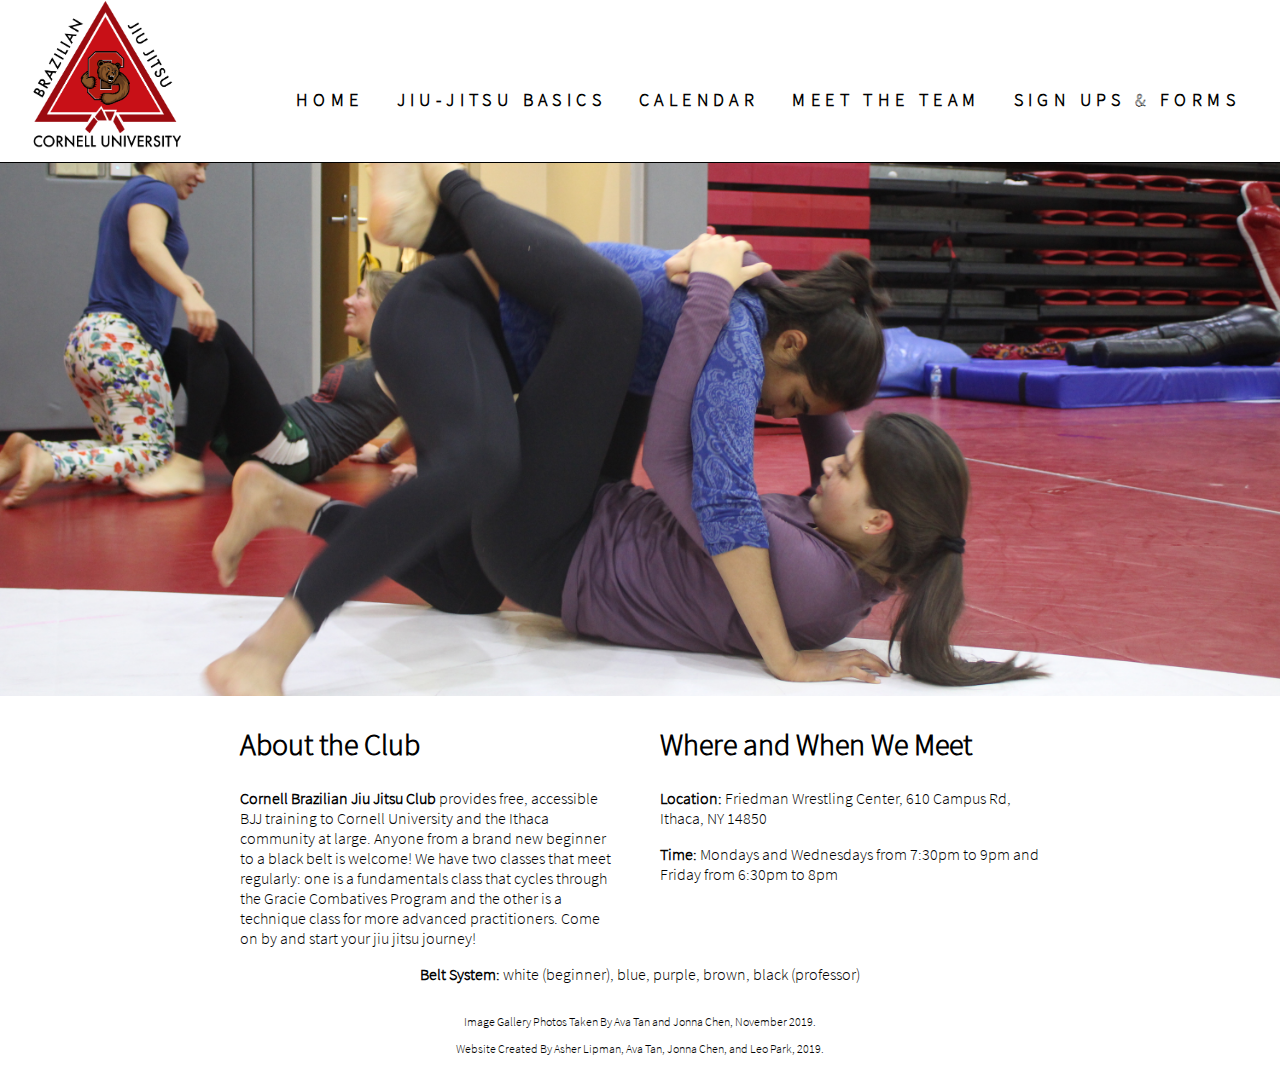
==== index.html @ 658da3bb "added hamburger nav" ====
<!DOCTYPE html>
<html>
<head>
  <meta charset="utf-8"/>
  <meta name="viewport" content="width=device-width, initial-scale=1"/>
  <title>Homepage</title>
  <link rel="stylesheet" type="text/css" href="styles/site.css">
  <script type="text/javascript" src="scripts/jquery-3.4.1.min.js"></script>
  <script type="text/javascript" src="scripts/carousel.js"></script>
</head>
<body>

  <!--Header: Logo + Navigation Bar-->
  <header>
      <!-- Source: Jonna Chen 2019 -->
      <img class="logo" alt="logo" src="images/logo.png"/>
      <button id="hamburger" type="button" class="mobile">&#9776;</button>
      <nav class="desktop">
          <ul class="navigation">
              <li> <a href="index.html">Home</a> </li>
              <li> <a href="basics.html">Jiu-Jitsu Basics</a> </li>
              <li> <a href="calendar.html">Calendar</a> </li>
              <li> <a href="team.html">Meet the Team</a> </li>
              <li> <a href="signups.html">Sign Ups & Forms</a></li>
          </ul>
      </nav>

  </header>

  <!--Source: These photos were taken by Ava Tan and Jonna Chen, November 2019-->
  <div class = "image-carousel">
    <img id="carousel" class="carousel" alt="image gallery of pictures from jiu-jitsu practice" src ="images/carousel-1.jpg"/>
  </div>

  <div class = "description">
    <div id = "abouttheclub">
      <h2>About the Club</h2>
      <p><strong>Cornell Brazilian Jiu Jitsu Club</strong> provides free, accessible BJJ training to Cornell University and the Ithaca community at large. Anyone from a brand new beginner to a black belt is welcome! We have two classes that meet regularly: one is a fundamentals class that cycles through the Gracie Combatives Program and the other is a technique class for more advanced practitioners. Come on by and start your jiu jitsu journey! </p>
    </div>
    <div id = "wherewhen">
      <h2>Where and When We Meet</h2>
      <p><strong>Location:</strong> Friedman Wrestling Center, 610 Campus Rd, Ithaca, NY 14850</p>
      <p><strong>Time:</strong> Mondays and Wednesdays from 7:30pm to 9pm and Friday from 6:30pm to 8pm </p>
    </div>
  </div>

  <p id = "beltsystem"><strong>Belt System:</strong> white (beginner), blue, purple, brown, black (professor)</p>

  <div class = "footer">
    <p>Image Gallery Photos Taken By Ava Tan and Jonna Chen, November 2019.</p>
    <p>Website Created By Asher Lipman, Ava Tan, Jonna Chen, and Leo Park, 2019.</p>
  </div>

</body>
</html>
---- styles/site.css ----
body{
  margin:0;
  font-family: 'SourceSansProLight', sans-serif;
}
@font-face {
  font-family:"Alasti-Regular";
  src:url('../fonts/Alasti-Regular.ttf') format('truetype');
}
@font-face {
  font-family:"SourceSansProLight";
  src: url("../fonts/SourceSansPro-Light.ttf") format('truetype');
}

header{
  display:flex;
  width: 100%;
  flex-direction: row;
  justify-content: space-between;
  background-color: white;
  margin:0;
  padding-bottom: 10px;
  border-bottom: 1px solid black;
}

.logo{
  width:150px;
  height:150px;
  border:1px solid white;
  padding-left: 30px;
}

/*Text Styling*/
h1{

}
.sign-up{
  text-align: center;
}
h2{
  font-size: 30px;

}
.basics{
  text-align: center;

}
/*Navigation Bar Styling*/
#hamburger{
    background: none;
    border: none;
    color:black;
    font-size: 32px;
    margin-right:20px;
}
nav{
  height:150px;
  width: 80%;
}

.navigation{
  list-style: none;
  display: flex;
  flex-direction: row;
  justify-content: space-between;
  margin:0;
  margin-right:40px;
  height: 150px;
}

.navigation a{
    transition-duration: 250ms;
    line-height: 200px;
    text-decoration: none;
    color:black;
    font-family:"SourceSansProLight", sans-serif;
    font-weight: bold;
    font-size:18px;
    text-transform: uppercase;
    margin:auto 0;
    letter-spacing: 0.3em;
}
.navigation a:hover{
    transition-duration:250ms;
    font-size: 21px;
    color: #a42e2e;
}
/*Homepage Styling*/

.carousel{
  width: 100%;
}

.description{
  display: flex;
  flex-direction: row;
  width: 800px;
  margin-left: auto;
  margin-right: auto;
}

#abouttheclub, #wherewhen{
  width: 400px;
  margin-left: auto;
  margin-right: auto;
}

#abouttheclub{
  margin-right: 20px;
}

#wherewhen{
  margin-left: 20px;
}

#beltsystem{
  margin-top: 0px;
  margin-bottom: 30px;
  text-align: center;
}

/*Basics styling*/
.videos{
    display: flex;
    flex-direction: row;
    flex-wrap: wrap;
    margin-left: auto;
    margin-right: auto;
}
.videos figure{
    width:300px;
    height:300px;
    margin: 10px calc(calc(100% - 900px) / 6);
}
.videos figcaption{
    text-align: center;
}


p.basics-text{
  width: 50%;
  margin-left: auto;
  margin-right: auto;
}
ul.basics-list{
  width: 50%;
  margin-left: auto;
  margin-right: auto;
}
figure.jiujitsu{
  width: 800px;
  text-align: left;
  margin-left: auto;
  margin-right: auto;
  margin-bottom: 15px;
}
img.jiujitsu{
  display: block;
  margin-left: auto;
  margin-right: auto;
}
figcaption.jiujitsu{
  font-size: 10px;
  margin-top: 10px;
}

/*meet the team*/
.a{
  font-size: 45px;
  margin-left: 540px;
  font-family: sans-serif;
}
.b{
  font-size: 20px;
  margin-left: 50px;
  font-family: sans-serif;
}
.c{
  margin-left: 0px;
}
.d{
  margin-left: 50px;
}
.e{
  margin-left: 50px;
  font-size: 32px;
  font-family: sans-serif;
  margin-top: 20px;
  margin-right: 30px;
}
.g{
  margin-left: 50px;
  font-family: sans-serif;
}
p.e{
  margin-right: 50px;
}
img#uno{
  margin-left: 50px;
}
img#instructor{
  margin-left: 50px;
}
.row{
  display:flex;
  margin-left: 0px;
}
.col{
  flex-direction: column;
}



/*calendar site stuff*/
.calendar{
    height:700px;
    width:80%;
    margin:50px auto;
    display:flex;
    flex-direction: column;
    border:1px solid black;
}
.calendar_header{
    display: flex;
    flex-direction: row;
    width:100%;
    justify-content: space-between;
    background-color: white;
    height:75px;
}
.calendar_nav{
    width: 50px;
    height:50px;
    margin:10px;
}
.calendar figcaption{
    color:white;
}

.calendar_title{
    color:white;
    font-family:"SourceSansProLight", sans-serif;
    font-weight: bold;
    font-size:28px;
    text-transform: uppercase;
    margin:auto 0;
    letter-spacing: 0.2em;
    text-align: center;
    color:#a42e2e;
}
.day_titles{
    display:flex;
    flex-direction: row;
    list-style: none;
    flex-wrap:nowrap;
    background-color: #a42e2e;
    color:white;
    height:40px;
    line-height: 40px;
    margin:0px;
    padding:0px;
    font-size: 24px;
}
.mobile{
    display:none;
}
.day_titles *{
    width:calc(100% / 7);
    text-align: center;
    font-weight: bold;
}
.calendar_days{
  display:flex;
  flex-direction: row;
  flex-wrap: wrap;
  width:100%;
  height:calc(100% - 75px - 40px);
}
.calendar_days > div{
  border: 1px solid black;
  width: calc((100% / 7) - 2px);
  height:calc(20% - 2px);
}
.calendar_days a{
    width:100%;
    height:100%;
    display: inline-block;
}
.day_label{
    font-size: 32px;
    text-align: center;
    text-decoration: none;
    color:black;
}

.pop_up{
    border:4px solid black;
    height:400px;
    width:50%;
    position:fixed;
    margin:auto auto;
    top:calc(50% - 200px);
    left:25%;
}
.pop_up_header{
    display: flex;
    flex-direction: row;
    justify-content: space-between;
    padding:0 20px;
    background: white;
    height:60px;
}
.pop_up_title{
    margin: 20px;
    line-height: 100%;
    color: #a42e2e;

}
.pop_up button{
    color:#a42e2e;
    background: none;
    border:none;
    font-size: 48px;
    padding:10px;
    margin:0;
}
.pop_up button{
    color:#a42e2e !important;
    background: none !important;
}

.calendar_description_titles{
    display: flex;
    flex-direction: row;
    background: #a42e2e;
    height:40px;
    line-height: 40px;
}
.calendar_description_titles h3:first-child{
    width: 30%;
}
.calendar_description_titles h3{
    text-align: center;
    color:white;
    font-weight: bold;
    width:100%;
    margin:0;

}
.calendar_descriptions{
    background: white;
    height: calc(100% - 100px);
    display:flex;
    flex-direction: row;
}
.times{
    width: 30%;
}
.events{
    width: 70%;
}
.times, .events{
    height:100%;
    border-right: 2px solid black;
    margin:0;
    list-style: none;
    font-size: 24px;
}
.times li, .events li{
    margin:30px 10px;
}

/* end of calendar */

/* Signups Styling - Ava*/


form{
  display: flex;
  flex-direction: column;
  width:100%;
  align-items: center;
}
input {
  margin-top: 5px;
  margin-bottom: 5px;
  padding: 5px;
  font-size: 14px;
  box-sizing: border-box;

}
label{
  margin-top: 5px;
  margin-right: 10px;
}
.listserv-radio{
  margin-top: 5px;
  margin-bottom: 5px;
  text-align: center;
}
.label-radio{
  display: flex;
  flex-direction: row;
}

.align{
  display: inline-block;
  align-self: flex-start;
}

.textbox{
  margin-top: 5px;
}
.error_message {
  display: flex;
  font-size: 14px;
  color: red;
}
.waiver{
  text-align: center;
}
button {
    margin-top: 10px;
    align-self: center;
    padding: 5px 20px 5px 20px;
    box-sizing: border-box;
    border: 1px solid black;
    font-family: "SourceSansProLight", Roboto, sans-serif;
    font-size: 18px;
    color: black;
    background-color: white;
}

button:hover {
    color: white;
    background-color: black;
    cursor: pointer;
}
.hidden{
  display: none;
}

/*Footer Styling*/
.footer {
  text-align: center;
  margin-left: auto;
  margin-right: auto;
  margin-bottom: 0px;
}

.footer p{
  font-size: 12px;
}


/* tablet responsiveness*/
@media (max-width: 900px) {

html, body{
  width: 100%;
  height:100%;
  margin:0;
  padding:0;

}
/*nav styling*/
nav{
    width:100%;
    height: calc(100% - 152px);
    position: fixed;
    top:152px;
    background: white;
}
.navigation{
    flex-direction: column;
    z-index:2;
    z-index: 2;
    padding: 0;
    margin:0;
}
.navigation li{
    width:100%;
    text-align: center;
    border: 1px solid #a42e2e;
}
.navigation a{
    display:inline-block;
    width:100%;
}
/*Homepage Styling*/

.description{
  display: flex;
  flex-direction: column;
  width: 800px;
  margin-left: auto;
  margin-right: auto;
}

#abouttheclub, #wherewhen{
  width: 400px;
  margin-left: auto;
  margin-right: auto;
}

#abouttheclub{
  margin-right: auto;
}

#wherewhen{
  margin-left: auto;
}

/*calendar stuff*/
.calendar{
    height:400px;
}
.calendar_nav{
    width:30px;
    height:30px;
}
.calendar_title{
    font-size: 18px;

}
.pop_up{
    position:relative;
    top:0;
    left:0;
    margin:10px auto;
    width:80%;
    z-index: -1;
    overflow-y: scroll;
}
.pop_up_header{
    display: none;
}
.times,.events{
    padding-left:0;
    font-size: 20px;
    text-align: center;
    height:100%;
    overflow-y: auto;
}
.times li, .events li{
    margin-bottom:30px;
    height:75px;
}
.events li{
    line-height: 75px;
}
.calendar_descriptions{
    height:calc(100% - 40px);
}
.desktop{
    display: none;
}
.mobile{
    display:inline-block;
}
/*end of calendar*/


}




/* mobile responsiveness*/
@media (max-width: 600px) {



}
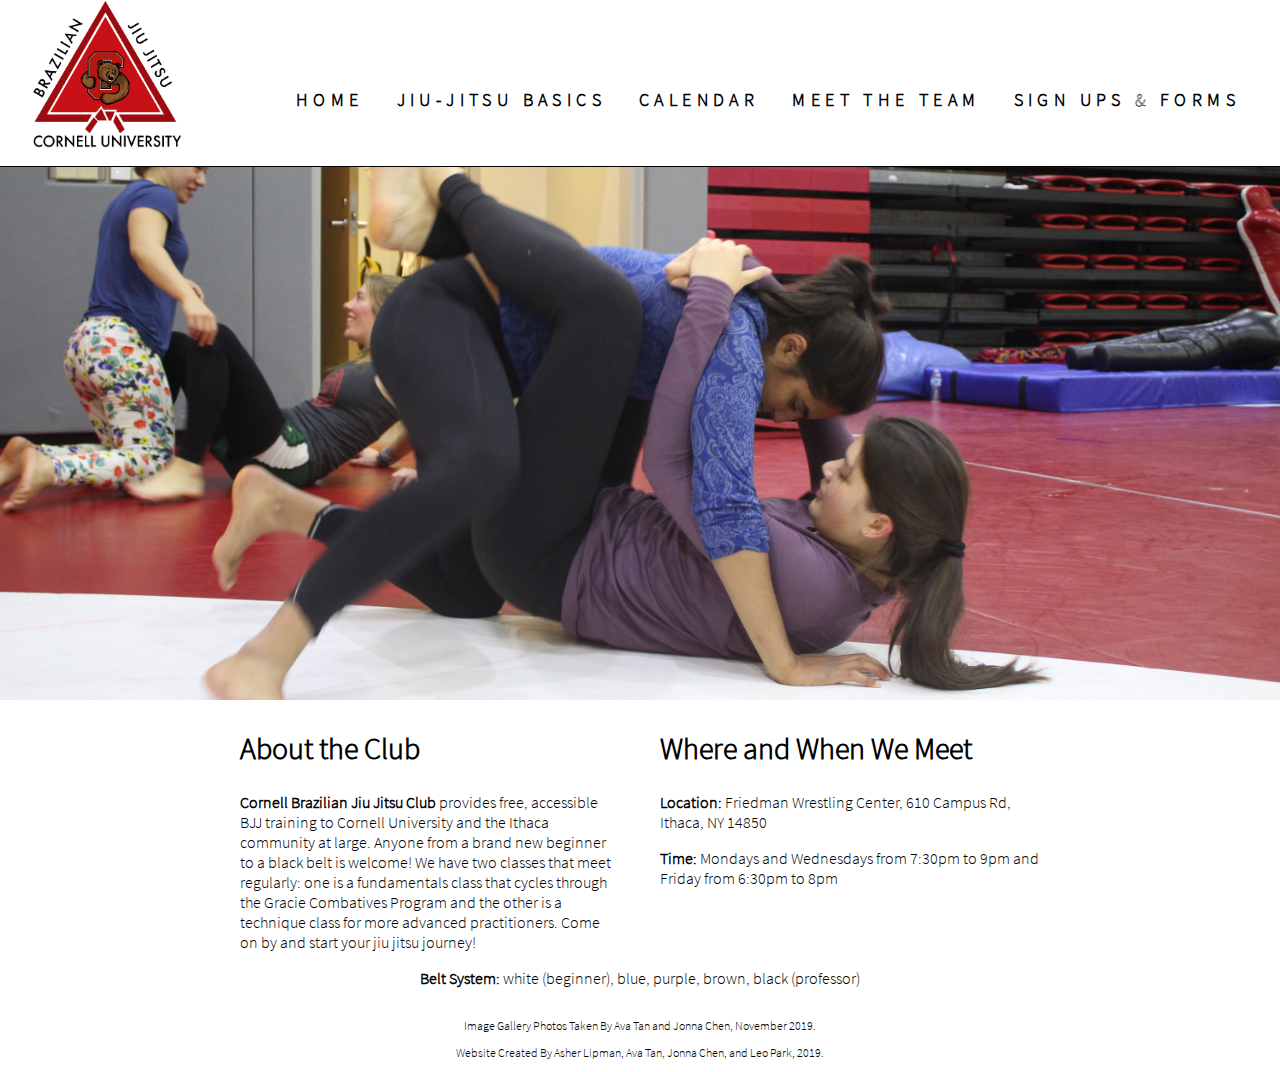
==== commit 60b8e659: "added logo link to home" ====
--- a/index.html
+++ b/index.html
@@ -13,7 +13,7 @@
   <!--Header: Logo + Navigation Bar-->
   <header>
       <!-- Source: Jonna Chen 2019 -->
-      <img class="logo" alt="logo" src="images/logo.png"/>
+      <a href="index.html"><img class="logo" alt="logo" src="images/logo.png"/></a>
       <button id="hamburger" type="button" class="mobile">&#9776;</button>
       <nav class="desktop">
           <ul class="navigation">
--- a/styles/site.css
+++ b/styles/site.css
@@ -476,15 +476,20 @@
     z-index: 2;
     padding: 0;
     margin:0;
+    height: 100%;
 }
 .navigation li{
     width:100%;
     text-align: center;
     border: 1px solid #a42e2e;
+    height:20%;
+    padding-top: 10%;
+
 }
 .navigation a{
     display:inline-block;
     width:100%;
+    line-height: 20%;
 }
 /*Homepage Styling*/
 
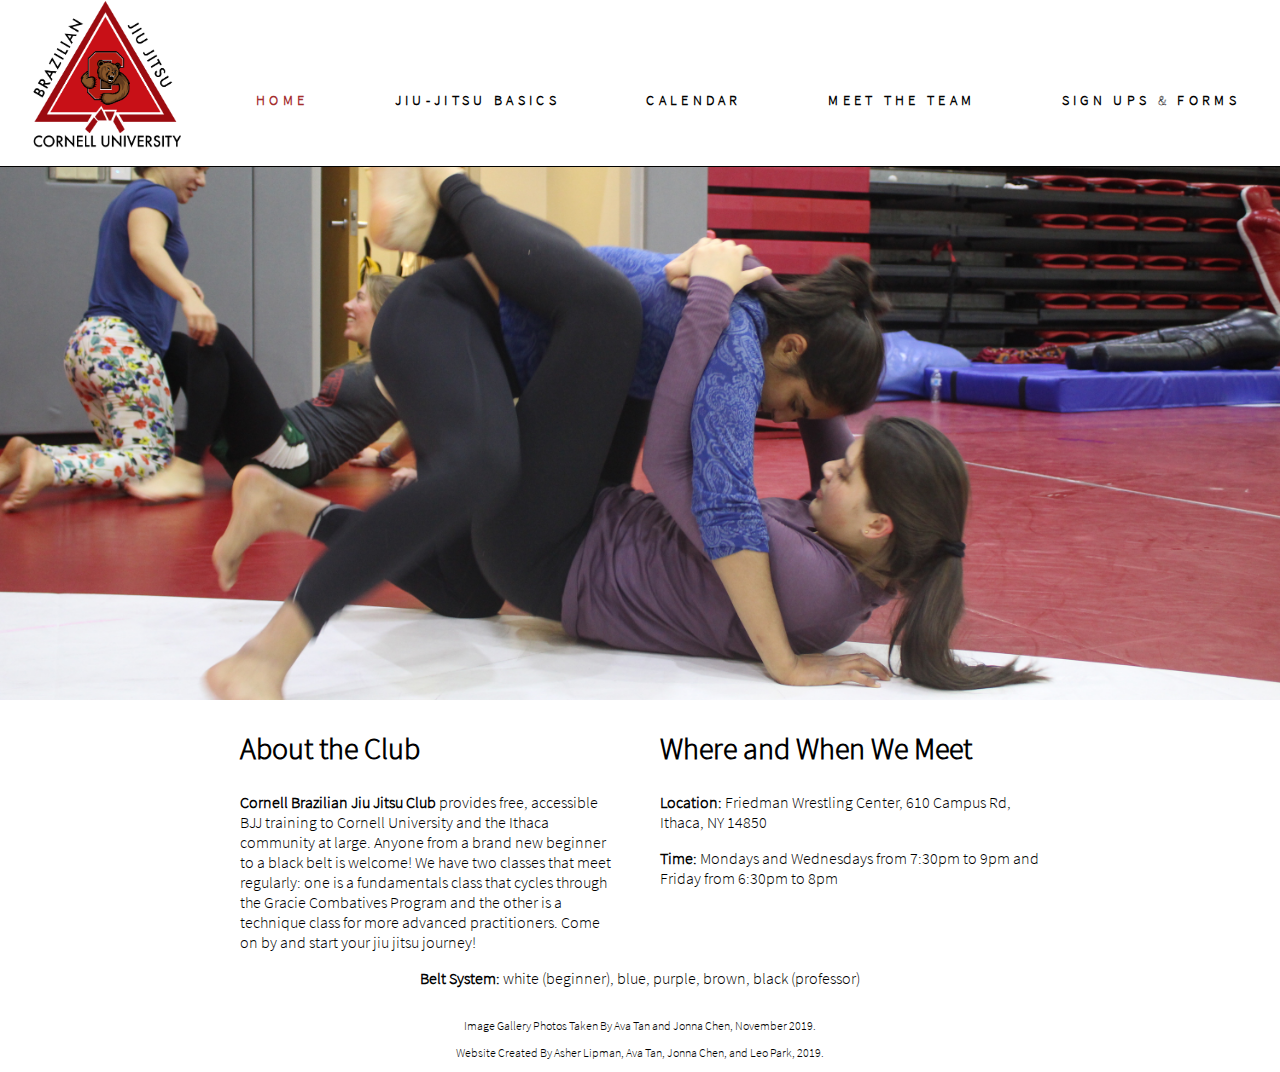
==== commit 394caeba: "calendar: deactivated non-days, included hover effects nav: made responsive, active effects" ====
--- a/index.html
+++ b/index.html
@@ -3,9 +3,10 @@
 <head>
   <meta charset="utf-8"/>
   <meta name="viewport" content="width=device-width, initial-scale=1"/>
-  <title>Homepage</title>
+  <title>Cornell Brazilian Jiu-Jitsu Club</title>
   <link rel="stylesheet" type="text/css" href="styles/site.css">
   <script type="text/javascript" src="scripts/jquery-3.4.1.min.js"></script>
+  <script type="text/javascript" src="scripts/effects.js"></script>
   <script type="text/javascript" src="scripts/carousel.js"></script>
 </head>
 <body>
@@ -17,7 +18,7 @@
       <button id="hamburger" type="button" class="mobile">&#9776;</button>
       <nav class="desktop">
           <ul class="navigation">
-              <li> <a href="index.html">Home</a> </li>
+              <li> <a href="index.html" class="active">Home</a> </li>
               <li> <a href="basics.html">Jiu-Jitsu Basics</a> </li>
               <li> <a href="calendar.html">Calendar</a> </li>
               <li> <a href="team.html">Meet the Team</a> </li>
--- a/styles/site.css
+++ b/styles/site.css
@@ -84,6 +84,9 @@
     font-size: 21px;
     color: #a42e2e;
 }
+.navigation a.active{
+    color: #a42e2e;
+}
 /*Homepage Styling*/
 
 .carousel{
@@ -167,12 +170,12 @@
 .a{
   font-size: 45px;
   margin-left: 540px;
-  font-family: sans-serif;
+  font-family: 'SourceSansProLight', sans-serif;
 }
 .b{
   font-size: 20px;
   margin-left: 50px;
-  font-family: sans-serif;
+  font-family: 'SourceSansProLight', sans-serif;
 }
 .c{
   margin-left: 0px;
@@ -183,13 +186,13 @@
 .e{
   margin-left: 50px;
   font-size: 32px;
-  font-family: sans-serif;
+  font-family: 'SourceSansProLight', sans-serif;
   margin-top: 20px;
   margin-right: 30px;
 }
 .g{
   margin-left: 50px;
-  font-family: sans-serif;
+  font-family: 'SourceSansProLight', sans-serif;
 }
 p.e{
   margin-right: 50px;
@@ -290,6 +293,15 @@
     text-align: center;
     text-decoration: none;
     color:black;
+    cursor: pointer;
+}
+.day_label:hover{
+    background:#a42e2e;
+    color:white;
+}
+.inactive_day{
+    cursor:default;
+    background: #777a7e !important;
 }
 
 .pop_up{
@@ -451,9 +463,18 @@
   font-size: 12px;
 }
 
+@media (max-width:1350px){
+    .navigation{
+        padding:0;
+    }
+    .navigation a{
+        transition-duration: 250ms;
+        font-size: 90%;
+    }
+}
 
 /* tablet responsiveness*/
-@media (max-width: 900px) {
+@media (max-width: 1000px) {
 
 html, body{
   width: 100%;
@@ -483,13 +504,13 @@
     text-align: center;
     border: 1px solid #a42e2e;
     height:20%;
-    padding-top: 10%;
 
 }
 .navigation a{
     display:inline-block;
     width:100%;
-    line-height: 20%;
+    height:100%;
+    line-height: 100px;
 }
 /*Homepage Styling*/
 
@@ -515,6 +536,13 @@
   margin-left: auto;
 }
 
+.videos{
+    flex-direction: column;
+}
+.videos figure{
+    margin: 10px 5%;
+}
+
 /*calendar stuff*/
 .calendar{
     height:400px;
@@ -524,7 +552,7 @@
     height:30px;
 }
 .calendar_title{
-    font-size: 18px;
+    font-size: 20px;
 
 }
 .pop_up{
@@ -564,6 +592,28 @@
 }
 /*end of calendar*/
 
+/*Basics Styling*/
+p.basics-text{
+  width: 80%;
+  margin-left: auto;
+  margin-right: auto;
+  line-height: 1.5em;
+}
+ul.basics-list{
+  width: 80%;
+  margin-left: auto;
+  margin-right: auto;
+}
+figure.jiujitsu{
+  width: 100%;
+  text-align: center;
+  margin-left: auto;
+  margin-right: auto;
+  margin-bottom: 15px;
+}
+img.jiujitsu{
+  width: 95%;
+}
 
 }
 
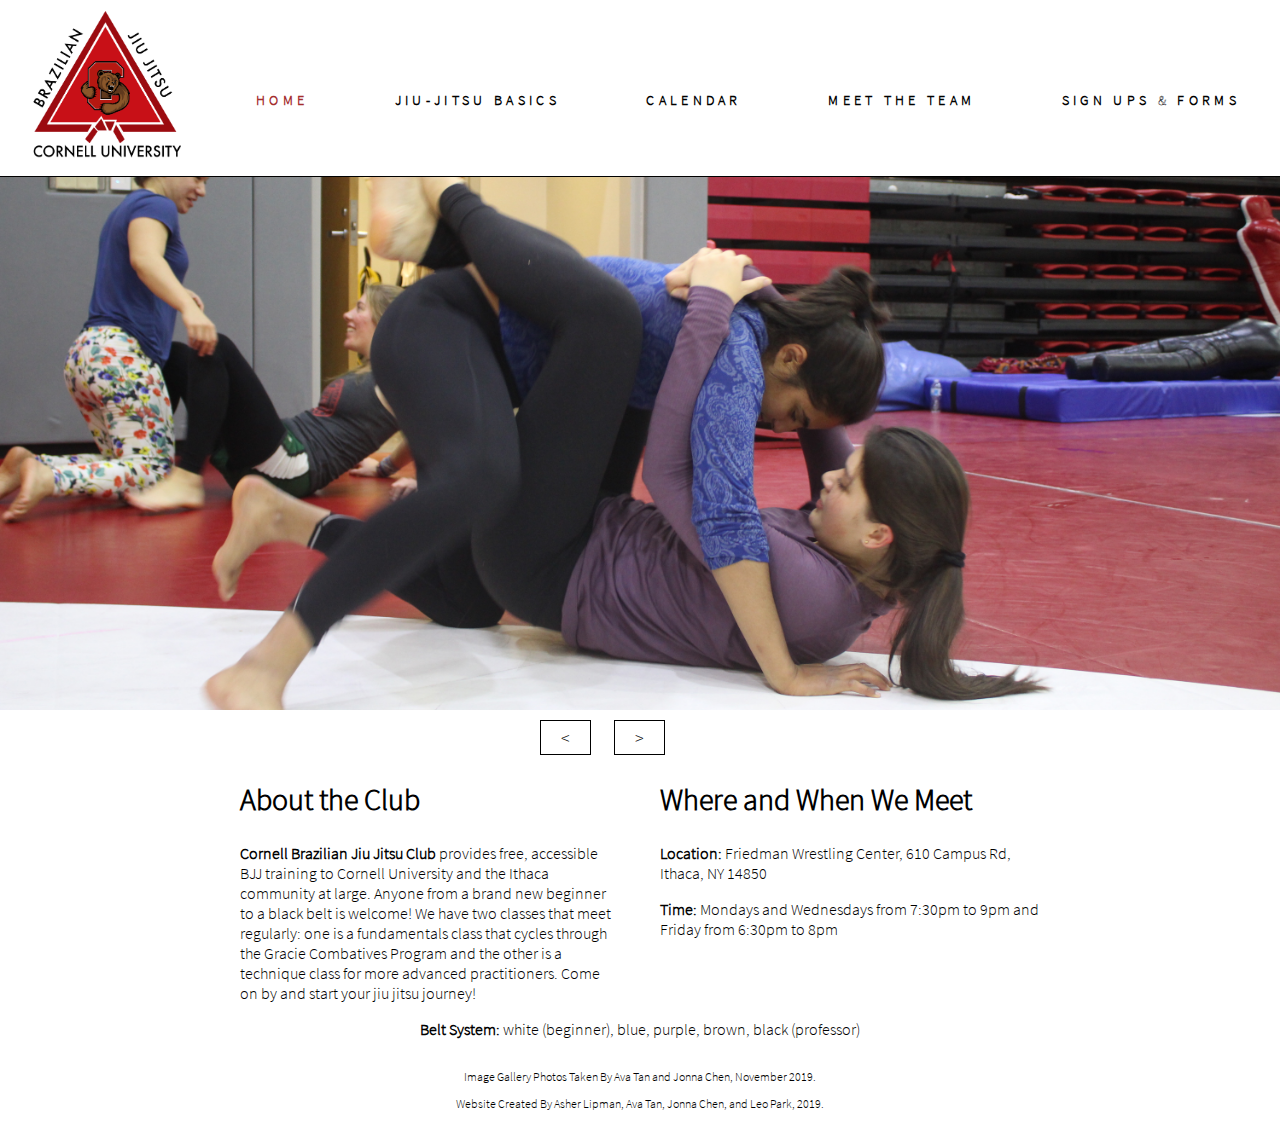
==== commit 69ec806a: "Updated slideshow to make it interactive" ====
--- a/index.html
+++ b/index.html
@@ -25,12 +25,18 @@
               <li> <a href="signups.html">Sign Ups & Forms</a></li>
           </ul>
       </nav>
-
   </header>
 
   <!--Source: These photos were taken by Ava Tan and Jonna Chen, November 2019-->
-  <div class = "image-carousel">
-    <img id="carousel" class="carousel" alt="image gallery of pictures from jiu-jitsu practice" src ="images/carousel-1.jpg"/>
+  <div class = "slider">
+    <div id="carousel">
+      <img id = "carousel-image" alt="image gallery of pictures from jiu-jitsu practice" src ="images/carousel-1.jpg"/>
+    </div>
+
+    <div class="arrows">
+      <button id="prev">&lt;</button>
+      <button id="next">></button>
+    </div>
   </div>
 
   <div class = "description">
--- a/styles/site.css
+++ b/styles/site.css
@@ -12,7 +12,7 @@
 }
 
 header{
-  display:flex;
+  display: flex;
   width: 100%;
   flex-direction: row;
   justify-content: space-between;
@@ -27,6 +27,7 @@
   height:150px;
   border:1px solid white;
   padding-left: 30px;
+  margin-top: 10px;
 }
 
 /*Text Styling*/
@@ -89,8 +90,29 @@
 }
 /*Homepage Styling*/
 
-.carousel{
+.slider{
   width: 100%;
+  position: relative;
+  overflow: hidden;
+}
+
+.slider #carousel{
+  margin: 0px;
+  position: relative;
+  left: 0px;
+}
+
+.slider #carousel #carousel-image{
+  width: 100%;
+  float: left;
+}
+.arrows{
+  margin: 0 auto 0 auto;
+  width: 200px;
+}
+
+#prev{
+  margin-right: 20px;
 }
 
 .description{
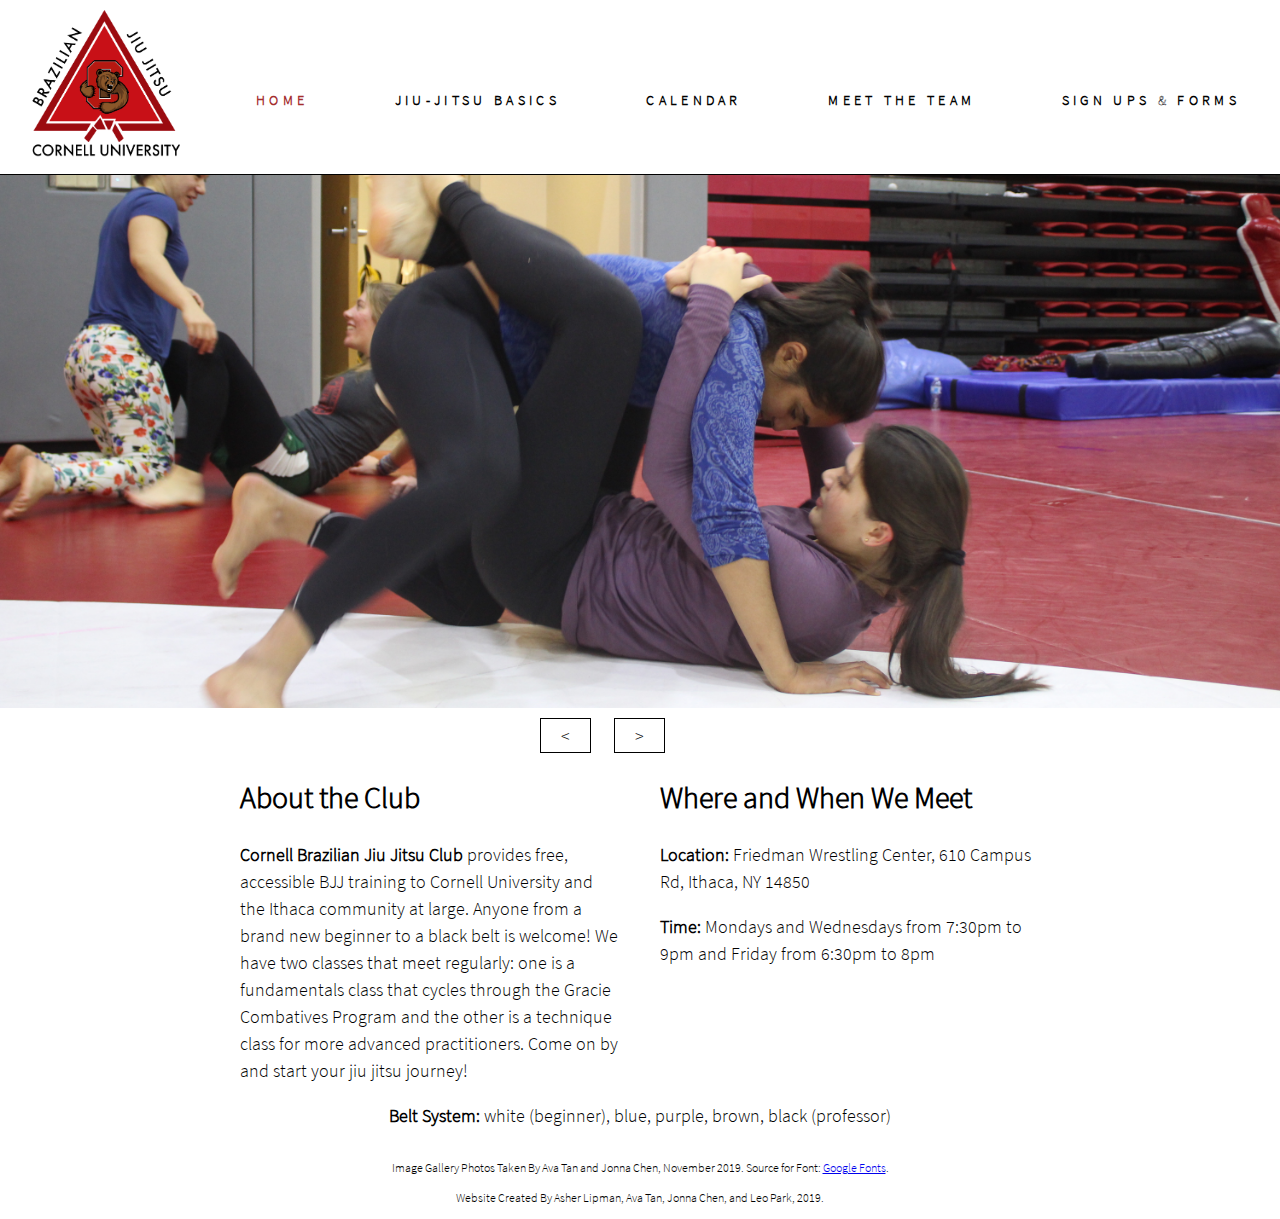
==== commit 818dc16e: "deleted unused image and added citaton for fonts" ====
--- a/index.html
+++ b/index.html
@@ -54,7 +54,7 @@
   <p id = "beltsystem"><strong>Belt System:</strong> white (beginner), blue, purple, brown, black (professor)</p>
 
   <div class = "footer">
-    <p>Image Gallery Photos Taken By Ava Tan and Jonna Chen, November 2019.</p>
+    <p>Image Gallery Photos Taken By Ava Tan and Jonna Chen, November 2019. Source for Font: <a href="https://fonts.google.com/specimen/Source+Sans+Pro?selection.family=Source+Sans+Pro">Google Fonts</a>.</p>
     <p>Website Created By Asher Lipman, Ava Tan, Jonna Chen, and Leo Park, 2019.</p>
   </div>
 
--- a/styles/site.css
+++ b/styles/site.css
@@ -21,11 +21,14 @@
   padding-bottom: 10px;
   border-bottom: 1px solid black;
 }
+p{
+  font-size: 18px;
+  line-height: 1.5em;
+}
 
 .logo{
   width:150px;
   height:150px;
-  border:1px solid white;
   padding-left: 30px;
   margin-top: 10px;
 }
@@ -92,13 +95,10 @@
 
 .slider{
   width: 100%;
-  position: relative;
-  overflow: hidden;
 }
 
 .slider #carousel{
   margin: 0px;
-  position: relative;
   left: 0px;
 }
 
@@ -160,7 +160,39 @@
     text-align: center;
 }
 
-
+figcaption.d{
+  text-align: center;
+}
+figure.c{
+  width: 800px;
+  margin-left: auto;
+  margin-right: auto;
+  text-align: left;
+}
+img.i{
+  display: block;
+  margin-left: auto;
+  margin-right: auto;
+}
+img.t{
+  display: block;
+  margin-left: auto;
+  margin-right: auto;
+}
+img.u{
+  display: block;
+  margin-left: auto;
+  margin-right: auto;
+}
+.team{
+  text-align:center;
+}
+
+p.e{
+  width: 40%;
+  margin-left: auto;
+  margin-right: auto;
+}
 p.basics-text{
   width: 50%;
   margin-left: auto;
@@ -190,41 +222,24 @@
 
 /*meet the team*/
 .a{
-  font-size: 45px;
   margin-left: 540px;
   font-family: 'SourceSansProLight', sans-serif;
 }
 .b{
-  font-size: 20px;
   margin-left: 50px;
   font-family: 'SourceSansProLight', sans-serif;
 }
-.c{
-  margin-left: 0px;
-}
-.d{
-  margin-left: 50px;
-}
+div.row{
+  margin-left: 150px;
+  margin-right: 150px;
+}
+
 .e{
-  margin-left: 50px;
-  font-size: 32px;
+
   font-family: 'SourceSansProLight', sans-serif;
   margin-top: 20px;
-  margin-right: 30px;
-}
-.g{
-  margin-left: 50px;
-  font-family: 'SourceSansProLight', sans-serif;
-}
-p.e{
-  margin-right: 50px;
-}
-img#uno{
-  margin-left: 50px;
-}
-img#instructor{
-  margin-left: 50px;
-}
+}
+
 .row{
   display:flex;
   margin-left: 0px;
@@ -232,7 +247,6 @@
 .col{
   flex-direction: column;
 }
-
 
 
 /*calendar site stuff*/
@@ -303,7 +317,7 @@
 .calendar_days > div{
   border: 1px solid black;
   width: calc((100% / 7) - 2px);
-  height:calc(20% - 2px);
+  height:calc((100%/6) - 2px);
 }
 .calendar_days a{
     width:100%;
@@ -323,7 +337,7 @@
 }
 .inactive_day{
     cursor:default;
-    background: #777a7e !important;
+    background: #adb0b5 !important;
 }
 
 .pop_up{
@@ -562,7 +576,7 @@
     flex-direction: column;
 }
 .videos figure{
-    margin: 10px 5%;
+    margin: 10px auto;
 }
 
 /*calendar stuff*/
@@ -636,7 +650,35 @@
 img.jiujitsu{
   width: 95%;
 }
-
+p.e{
+  width: 80%;
+  margin-left: auto;
+  margin-right: auto;
+}
+figure.c{
+  width: 100%;
+  text-align:center;
+  margin-left: auto;
+  margin-right: auto;
+}
+img.i{
+  width: 50%;
+  display: block;
+  margin-left: auto;
+  margin-right: auto;
+}
+img.t{
+  width: 50%;
+  display: block;
+  margin-left: auto;
+  margin-right: auto;
+}
+img.u{
+  width: 75%;
+  display: block;
+  margin-left: auto;
+  margin-right: auto;
+}
 }
 
 
@@ -645,6 +687,48 @@
 /* mobile responsiveness*/
 @media (max-width: 600px) {
 
-
-
-}
+div#abouttheclub{
+  margin-left: 40px;
+}
+div#wherewhen{
+  margin-left: 40px;
+}
+p#beltsystem{
+  margin-right: 80px;
+}
+div.footer{
+  margin-right: 80px;
+}
+div.row{
+  margin-left: 0px;
+  margin-right: 0px;
+}
+.col{
+  flex-direction: row;
+  flex-wrap: wrap;
+}
+.row{
+  flex-wrap: wrap;
+}
+h1.a{
+  margin-left: 50px;
+}
+}
+
+/* tablet responsiveness*/
+@media (max-width: 900px) {
+  div.row{
+    margin-left: 0px;
+    margin-right: 0px;
+  }
+  .col{
+    flex-direction: row;
+    flex-wrap: wrap;
+  }
+  .row{
+    flex-wrap: wrap;
+  }
+  h1.a{
+    margin-left: 50px;
+  }
+  }
